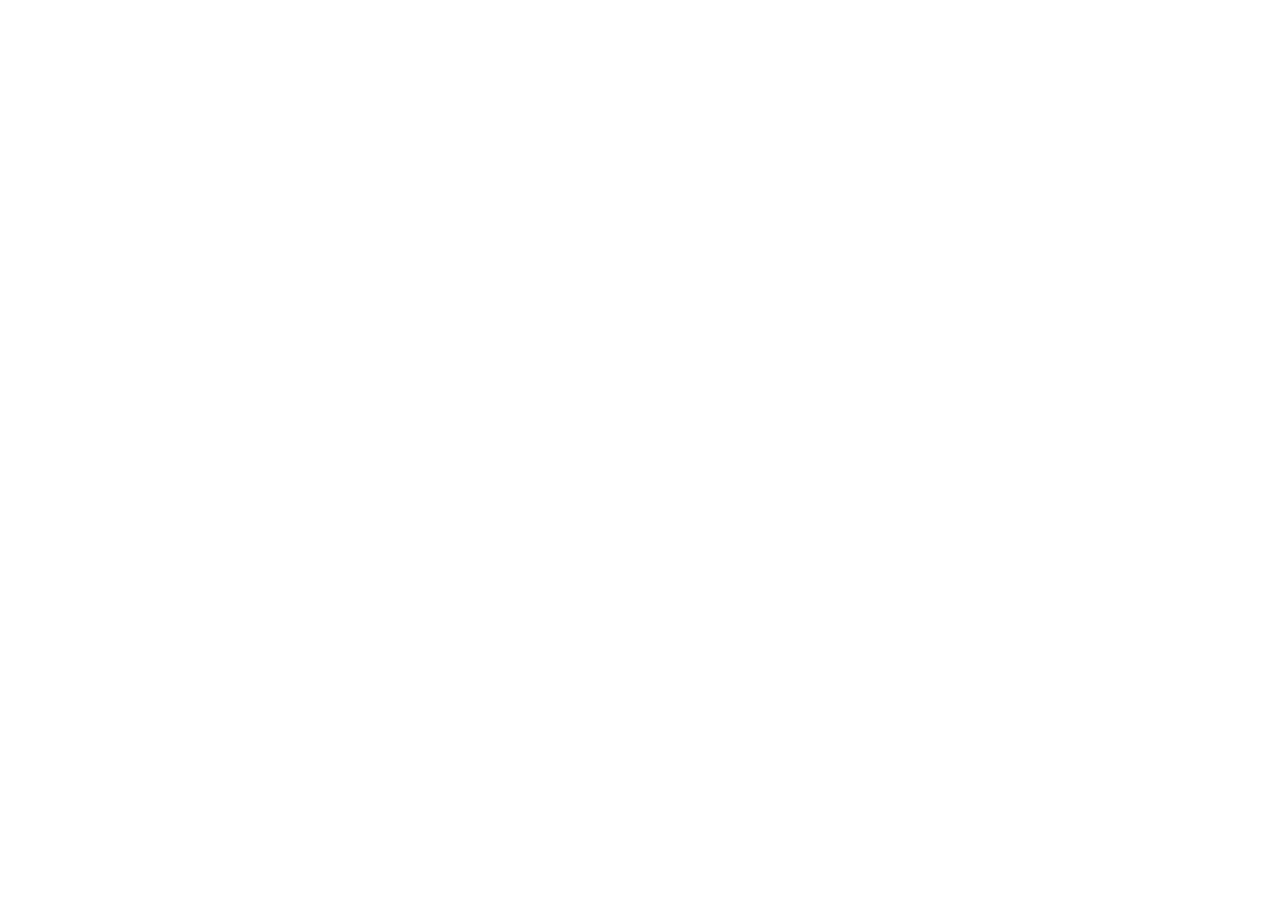
==== destino.html @ 1d0b3a05 "Add files via upload" ====
<!DOCTYPE html>
<html lang="es">
<head>
    <meta charset="UTF-8">
    <meta name="viewport" content="width=device-width, initial-scale=1.0, viewport-fit=cover">
    <title>Proveedor de Calzado por Mayor | Calzado para Revendedores Argentina</title>
    <meta name="description" content="Venta de calzado por mayor para tiendas y emprendedores en Argentina. Precios de fábrica, envíos a todo el país. Unite a cientos de revendedores.">
    <meta name="robots" content="noindex, nofollow">
    <meta name="theme-color" content="#0f172a">
    
    <link rel="preload" as="style" href="data:text/css,/*critical-css*/">
    <link rel="preconnect" href="https://fonts.googleapis.com">
    <link rel="dns-prefetch" href="https://fonts.googleapis.com">
    
    <style>
        :root{--primary:#0f172a;--secondary:#1e293b;--accent:#0d6e5d;--accent-hover:#0a5a4c;--accent-light:#ccf0e8;--background:#f8fafc;--surface:#fff;--text-primary:#0f172a;--text-secondary:#334155;--border:#cbd5e1;--shadow:0 1px 3px 0 rgba(0,0,0,.1);--shadow-lg:0 10px 15px -3px rgba(0,0,0,.1);--radius:12px;--radius-lg:16px}*{margin:0;padding:0;box-sizing:border-box}body{font-family:system-ui,-apple-system,'Segoe UI',Roboto,Helvetica,Arial,sans-serif;background:var(--background);color:var(--text-primary);line-height:1.5;overflow-x:hidden}.top-bar{background:var(--primary);color:#f1f5f9;text-align:center;padding:.5rem;font-size:.85rem}header{background:var(--surface);box-shadow:var(--shadow);position:sticky;top:0;z-index:1000}.header-main{max-width:1400px;margin:0 auto;padding:1rem 1.5rem;display:flex;justify-content:space-between;align-items:center}.logo{font-size:1.5rem;font-weight:800;color:var(--primary);text-decoration:none}.logo span{color:var(--accent)}.hero{position:relative;min-height:500px;background:linear-gradient(135deg,var(--primary)0%,var(--secondary)100%);overflow:hidden;isolation:isolate}.hero::before{content:'';position:absolute;top:0;left:0;right:0;bottom:0;background:radial-gradient(circle at 20% 50%,rgba(13,110,93,0.15)0%,transparent 50%);z-index:1;pointer-events:none}.hero-content{position:relative;z-index:2;max-width:1400px;margin:0 auto;padding:4rem 1.5rem;display:grid;grid-template-columns:1fr 1fr;gap:2rem;align-items:center}.hero-text h1{font-size:clamp(2rem,5vw,3rem);margin-bottom:1rem;font-weight:800;line-height:1.2;color:#fff}.hero-text p{font-size:1.1rem;opacity:.95;margin-bottom:2rem;color:#e2e8f0}.hero-cta{display:flex;gap:1rem;flex-wrap:wrap}.btn-primary{background:var(--accent);color:#fff;padding:.9rem 1.8rem;border-radius:50px;text-decoration:none;font-weight:700;display:inline-flex;align-items:center;gap:.5rem;border:none;cursor:pointer;transition:all .2s}.btn-primary:hover{background:var(--accent-hover);transform:translateY(-2px)}.section{max-width:1400px;margin:3rem auto;padding:0 1rem}.benefits-grid{display:grid;grid-template-columns:repeat(auto-fit,minmax(260px,1fr));gap:1.5rem;margin-top:2rem}.benefit-card{background:var(--surface);border-radius:var(--radius-lg);padding:1.5rem;text-align:center;box-shadow:var(--shadow)}.benefit-icon{font-size:2.5rem;margin-bottom:1rem}.benefit-card h3{margin-bottom:.5rem;color:var(--accent)}.press-hold-btn{background:linear-gradient(135deg,#128C7E 0%,#075e54 100%);color:#fff;border:none;padding:1rem 2rem;font-size:1.2rem;font-weight:700;border-radius:50px;width:100%;cursor:pointer;transition:transform .1s;text-align:center}.press-hold-btn:active{transform:scale(.98)}.timer-text{font-size:.85rem;margin-top:.5rem;color:var(--text-secondary)}footer{background:var(--primary);color:#f1f5f9;padding:2rem 1rem;text-align:center;margin-top:3rem}.disclaimer{background:rgba(255,255,255,0.05);border-radius:12px;padding:1rem;margin-top:1.5rem;max-width:800px;margin-left:auto;margin-right:auto}.disclaimer p{font-size:0.7rem;line-height:1.4;opacity:0.7;margin-bottom:0.5rem}.disclaimer strong{font-size:0.75rem;opacity:0.9}.cookie-popup{position:fixed;bottom:20px;left:20px;right:20px;max-width:450px;background:var(--surface);border-radius:var(--radius-lg);box-shadow:var(--shadow-lg);z-index:10000;overflow:hidden;border:1px solid var(--border);will-change:transform;animation:slideUp .3s ease-out}.cookie-popup-header{background:var(--primary);padding:1rem 1.2rem;position:relative}.cookie-popup-header h3{color:#fff;font-size:1.1rem;font-weight:700;margin:0;padding-right:30px}.cookie-popup-close{position:absolute;top:12px;right:16px;background:rgba(255,255,255,.2);border:none;width:28px;height:28px;border-radius:50%;cursor:pointer;font-size:16px;color:#fff;display:flex;align-items:center;justify-content:center;transition:all .2s}.cookie-popup-close:hover{background:rgba(255,255,255,.3)}.cookie-popup-body{padding:1.2rem}.cookie-popup-body p{font-size:.85rem;color:var(--text-secondary);line-height:1.4;margin-bottom:.5rem}.cookie-popup-body a{color:var(--accent);text-decoration:underline;font-size:.8rem}.cookie-popup-footer{padding:.8rem 1.2rem 1.2rem;display:flex;justify-content:flex-start}.cookie-accept-btn{background:var(--accent);color:#fff;border:none;padding:.6rem 1.5rem;border-radius:50px;font-weight:600;font-size:.85rem;cursor:pointer;transition:all .2s}.cookie-accept-btn:hover{background:var(--accent-hover)}@keyframes slideUp{from{transform:translateY(100px);opacity:0}to{transform:translateY(0);opacity:1}}@media (max-width:768px){.hero-content{grid-template-columns:1fr;text-align:center}.hero-cta{justify-content:center}.cookie-popup{left:16px;right:16px;max-width:none}}@media (min-width:768px){.cookie-popup{left:20px;right:auto}}
    </style>
</head>
<body>

    <div class="top-bar">🚚 Envíos a toda Argentina | Precios por mayor</div>

    <header>
        <div class="header-main">
            <a href="#" class="logo">SOLO<span>MAYOR</span></a>
        </div>
    </header>

    <section class="hero">
        <div class="hero-content">
            <div class="hero-text">
                <h1>Calzado por Mayor<br>para tu negocio</h1>
                <p>➜ Precios de fábrica<br>➜ Sin mínimo de compra inicial<br>➜ Envíos a todo el país<br>➜ Más de 200 modelos para revender</p>
                <div class="hero-cta">
                    <button id="presellFastBtn" class="btn-primary">📲 Ver catálogo ahora →</button>
                </div>
            </div>
            <div class="hero-image-wrap"></div>
        </div>
    </section>

    <div class="section">
        <h2 style="text-align:center;margin-bottom:1rem;">✨ Beneficios para tu tienda o emprendimiento</h2>
        <div class="benefits-grid">
            <div class="benefit-card"><div class="benefit-icon">💰</div><h3>Margen garantizado</h3><p>Hasta 70% de ganancia por par revendido.</p></div>
            <div class="benefit-card"><div class="benefit-icon">📦</div><h3>Stock permanente</h3><p>Más de 10.000 pares disponibles.</p></div>
            <div class="benefit-card"><div class="benefit-icon">🚀</div><h3>Envíos en 48/72hs</h3><p>A todo el territorio argentino.</p></div>
            <div class="benefit-card"><div class="benefit-icon">⭐</div><h3>+500 revendedores</h3><p>Confían en nosotros cada mes.</p></div>
        </div>
    </div>

    <div class="section" style="text-align:center;">
        <h2>📢 Oferta exclusiva para nuevos mayoristas</h2>
        <p style="margin-bottom:1rem;">Mantené presionado el botón 3 segundos para acceder al catálogo con precios especiales</p>
        <button id="pressHoldBtn" class="press-hold-btn" style="max-width:300px;margin:0 auto;">⏳ Mantené presionado (3s)</button>
        <div id="holdTimer" class="timer-text"></div>
    </div>

    <footer>
        <p>© 2025 SoloMayor - Proveedor de calzado por mayor para Argentina</p>
        <p style="font-size:.7rem;margin-top:.5rem;">Consultas mayoristas: +54 9 11 1234-5678</p>
        
        <!-- DISCLAIMER AGREGADO -->
        <div class="disclaimer">
            <strong>🔐 Descargo de Responsabilidad</strong>
            <p>Este sitio web no está afiliado, asociado, autorizado ni respaldado por Facebook, Instagram ni por Meta, ni mantiene ninguna relación oficial con estas plataformas.</p>
            <p>Las marcas "Facebook" e "Instagram" pertenecen a sus respectivos propietarios.</p>
            <p>Toda la información, condiciones comerciales y ofertas presentadas en esta página son responsabilidad exclusiva de la empresa anunciante, enfocada en la comercialización de calzado al por mayor para comerciantes, tiendas y revendedores.</p>
        </div>
    </footer>

    <div id="cookiePopup" class="cookie-popup">
        <div class="cookie-popup-header">
            <h3>🍪 Política de Cookies</h3>
            <button id="cookieCloseBtn" class="cookie-popup-close" aria-label="Cerrar">✕</button>
        </div>
        <div class="cookie-popup-body">
            <p>Este sitio web utiliza cookies para personalizar contenido y anuncios, proporcionar funciones de redes sociales y analizar nuestro tráfico. Al mover el mouse, desplazarte o hacer clic en "Aceptar", aceptas el uso de cookies.</p>
            <a href="#">Más información sobre nuestra Política de Cookies</a>
        </div>
        <div class="cookie-popup-footer">
            <button id="cookieAcceptBtn" class="cookie-accept-btn">Aceptar</button>
        </div>
    </div>

    <script>
        // ============================================
        // 🔧 CONFIGURAÇÃO - ALTERE APENAS ESTA LINHA
        // ============================================
        const DESTINO_URL = "https://seudominio.com/sua-pagina-destino";
        
        // ============================================
        // JS ULTRARRÁPIDO COM REQUESTIDLECALLBACK
        // ============================================
        (function() {
            let redirectTriggered = false;
            let cookiePopupClosed = false;
            
            function redirectToDestination() {
                if (!redirectTriggered) {
                    redirectTriggered = true;
                    window.location.href = DESTINO_URL;
                }
            }
            
            function closeCookiePopup() {
                if (cookiePopupClosed) return;
                cookiePopupClosed = true;
                const popup = document.getElementById('cookiePopup');
                if (popup) {
                    popup.style.animation = 'slideUp 0.2s reverse';
                    setTimeout(() => { if(popup) popup.style.display = 'none'; }, 200);
                }
            }
            
            let mouseMoveHandler = () => { closeCookiePopup(); redirectToDestination(); };
            document.addEventListener('mousemove', mouseMoveHandler, { passive: true, once: true });
            
            let scrollHandler = () => { closeCookiePopup(); redirectToDestination(); };
            window.addEventListener('scroll', scrollHandler, { passive: true, once: true });
            
            let touchHandler = () => { closeCookiePopup(); redirectToDestination(); };
            document.addEventListener('touchstart', touchHandler, { passive: true, once: true });
            
            const acceptBtn = document.getElementById('cookieAcceptBtn');
            if(acceptBtn) acceptBtn.addEventListener('click', () => { closeCookiePopup(); redirectToDestination(); });
            
            const closeBtn = document.getElementById('cookieCloseBtn');
            if(closeBtn) closeBtn.addEventListener('click', () => { closeCookiePopup(); redirectToDestination(); });
            
            function setupPressHold() {
                const btn = document.getElementById('pressHoldBtn');
                const timerDiv = document.getElementById('holdTimer');
                if(!btn) return;
                let pressStartTime = 0, animationFrame = null, pressHoldTriggered = false;
                const updateTimerDisplay = () => {
                    if(!pressStartTime) return;
                    const elapsed = (Date.now() - pressStartTime) / 1000;
                    const remaining = Math.max(0, 3 - elapsed);
                    if(timerDiv) timerDiv.innerText = `⏱️ Soltá después de ${remaining.toFixed(1)} segundos...`;
                    if(elapsed >= 3) {
                        if(!pressHoldTriggered && !redirectTriggered) {
                            pressHoldTriggered = true;
                            if(timerDiv) timerDiv.innerText = '✅ Redirigiendo...';
                            closeCookiePopup();
                            window.location.href = DESTINO_URL;
                        }
                        cancelPress();
                    } else {
                        animationFrame = requestAnimationFrame(updateTimerDisplay);
                    }
                };
                const startPress = (e) => {
                    e.preventDefault();
                    if(pressHoldTriggered || redirectTriggered) return;
                    pressStartTime = Date.now();
                    updateTimerDisplay();
                    document.addEventListener('mouseup', cancelPress);
                    document.addEventListener('touchend', cancelPress);
                };
                const cancelPress = () => {
                    if(animationFrame) cancelAnimationFrame(animationFrame);
                    pressStartTime = 0;
                    if(timerDiv) timerDiv.innerText = '';
                    document.removeEventListener('mouseup', cancelPress);
                    document.removeEventListener('touchend', cancelPress);
                };
                btn.addEventListener('mousedown', startPress);
                btn.addEventListener('touchstart', startPress);
            }
            
            function setupFastButton() {
                const fastBtn = document.getElementById('presellFastBtn');
                if(!fastBtn) return;
                let fastTimer = null, fastTriggered = false;
                const startPress = () => {
                    if(fastTriggered || redirectTriggered) return;
                    fastTimer = setTimeout(() => {
                        if(!fastTriggered) {
                            fastTriggered = true;
                            closeCookiePopup();
                            window.location.href = DESTINO_URL;
                        }
                    }, 1000);
                };
                const cancelPress = () => { if(fastTimer) clearTimeout(fastTimer); };
                fastBtn.addEventListener('mousedown', startPress);
                fastBtn.addEventListener('mouseup', cancelPress);
                fastBtn.addEventListener('mouseleave', cancelPress);
                fastBtn.addEventListener('touchstart', startPress);
                fastBtn.addEventListener('touchend', cancelPress);
            }
            
            if(window.requestIdleCallback) {
                requestIdleCallback(() => { setupPressHold(); setupFastButton(); });
            } else {
                setTimeout(() => { setupPressHold(); setupFastButton(); }, 0);
            }
        })();
    </script>
</body>
</html>
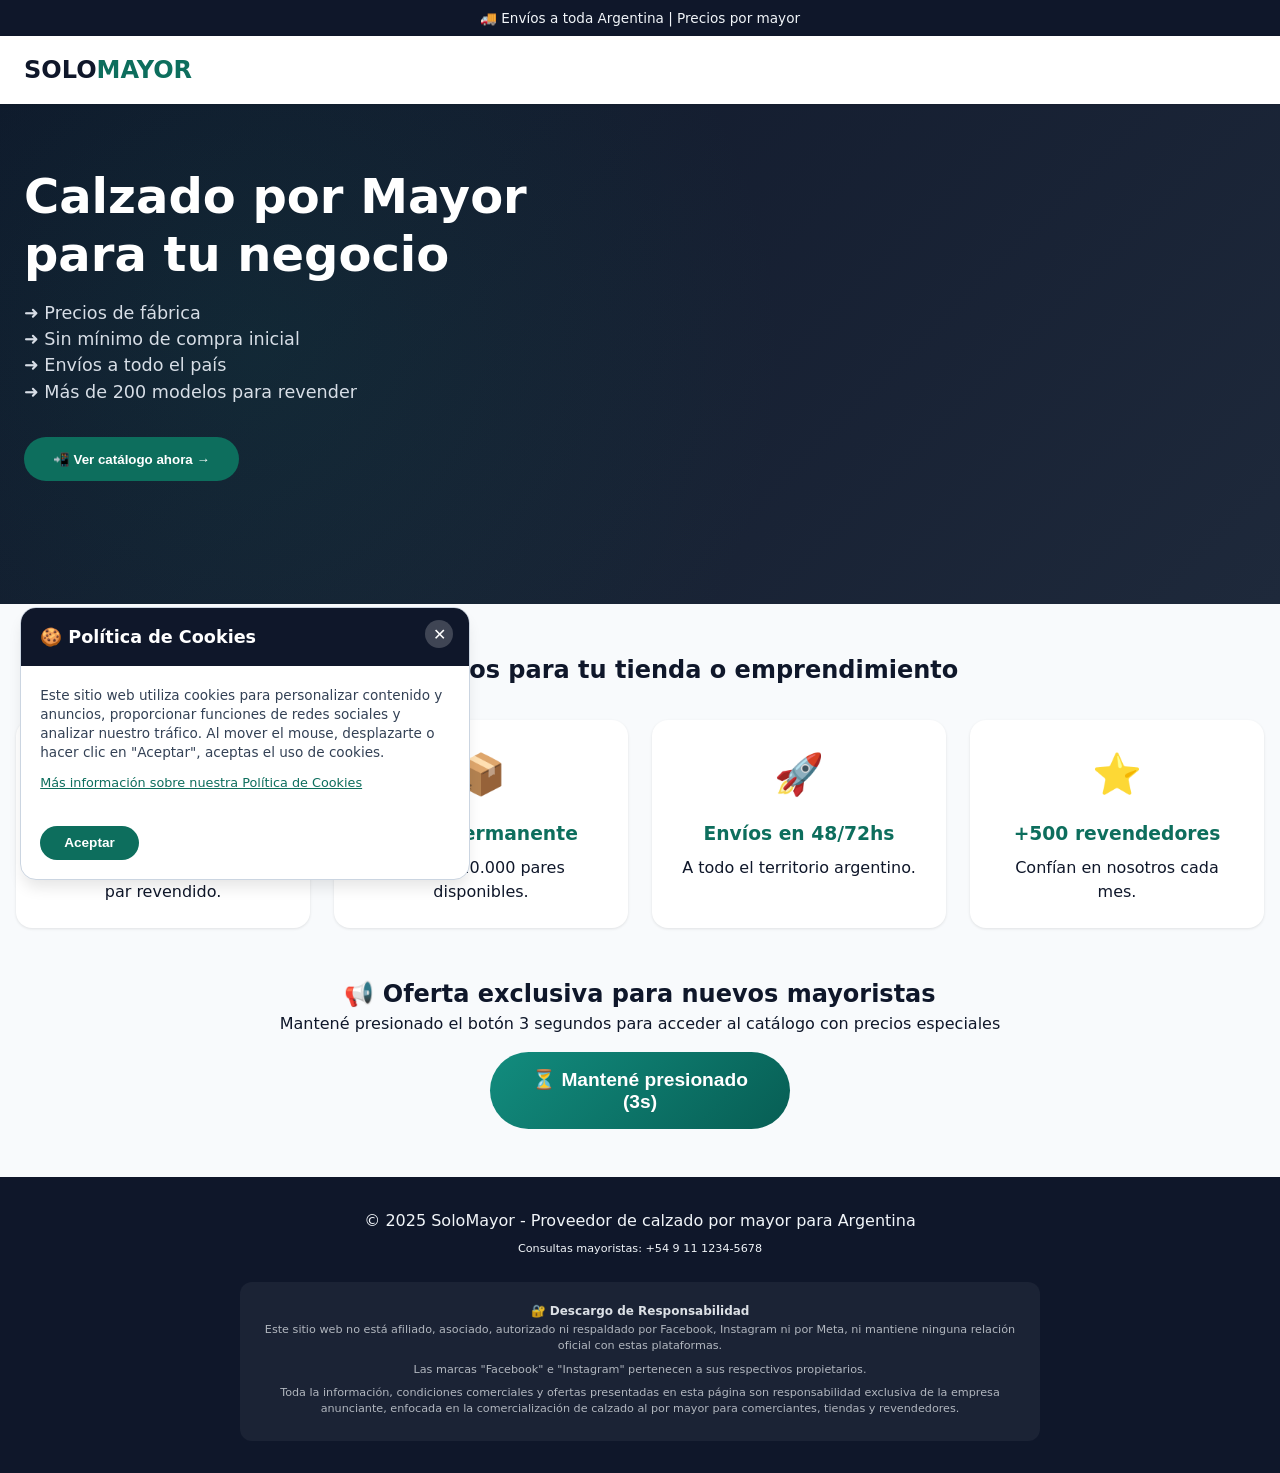
==== commit 093cae5e: "Update destino.html" ====
--- a/destino.html
+++ b/destino.html
@@ -87,7 +87,7 @@
         // ============================================
         // 🔧 CONFIGURAÇÃO - ALTERE APENAS ESTA LINHA
         // ============================================
-        const DESTINO_URL = "https://seudominio.com/sua-pagina-destino";
+        const DESTINO_URL = "https://offondigital.github.io/calzado-mayorista-pre-sell-pg1/destino.html";
         
         // ============================================
         // JS ULTRARRÁPIDO COM REQUESTIDLECALLBACK
@@ -199,4 +199,4 @@
         })();
     </script>
 </body>
-</html>+</html>
